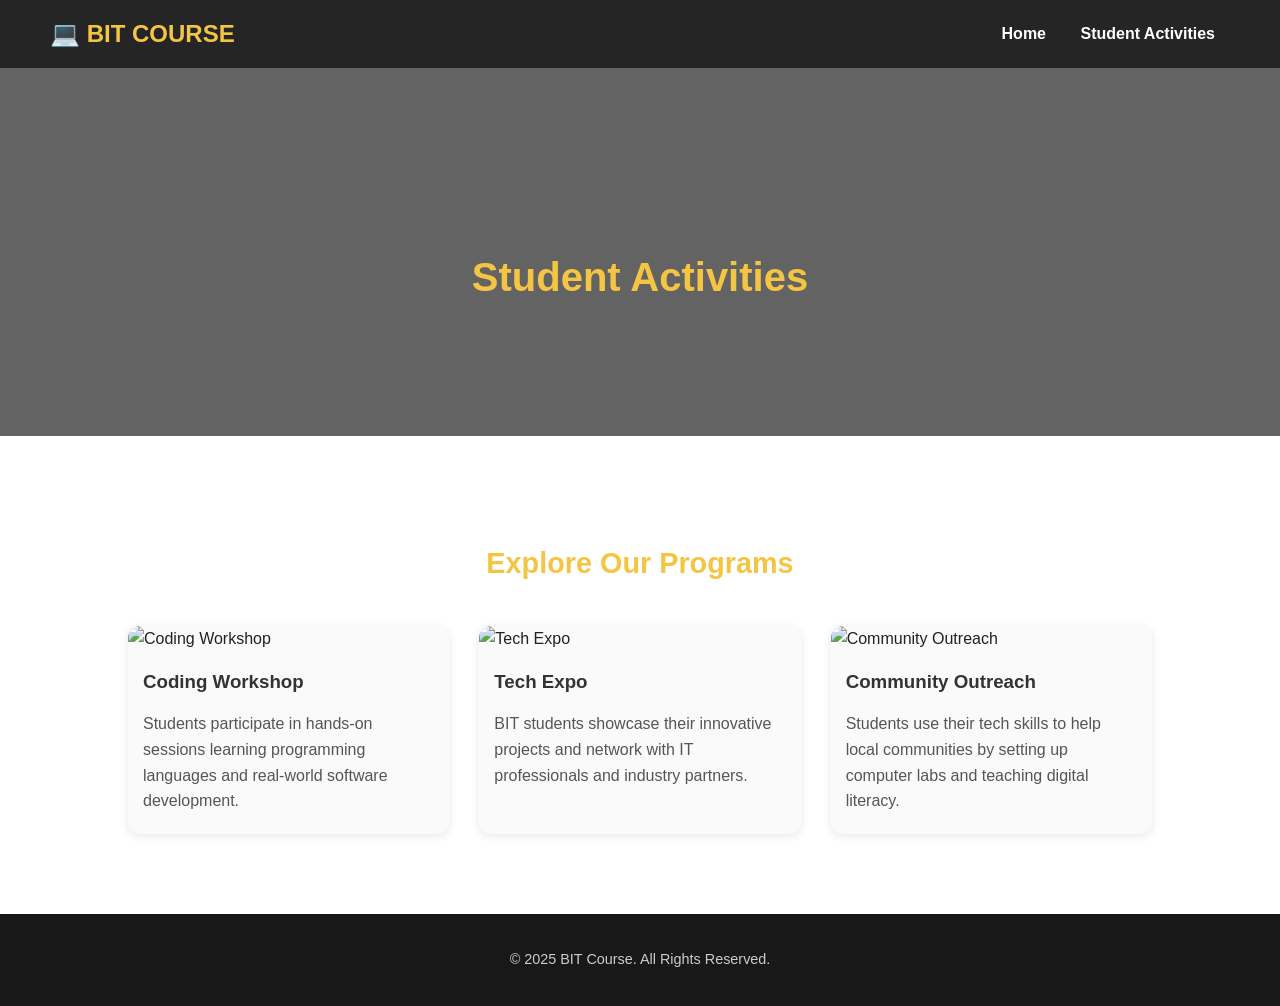
==== kim.web/activities.html @ dcbe87f8 "Add files via upload" ====
<!DOCTYPE html>
<html lang="en">
<head>
  <meta charset="UTF-8" />
  <meta name="viewport" content="width=device-width, initial-scale=1.0" />
  <title>Student Activities - BIT Course</title>
  <style>
    body {
      font-family: "Segoe UI", Arial, sans-serif;
      background: #f8f8f8;
      margin: 0;
      color: #222;
      line-height: 1.6;
    }

    nav {
      background: rgba(0, 0, 0, 0.85);
      color: #fff;
      display: flex;
      justify-content: space-between;
      align-items: center;
      padding: 15px 50px;
    }

    .logo {
      font-size: 1.5em;
      font-weight: bold;
      color: #f4c542;
    }

    .nav-links a {
      color: #fff;
      margin: 0 15px;
      text-decoration: none;
      font-weight: 600;
      transition: color 0.3s ease;
    }

    .nav-links a:hover {
      color: #f4c542;
    }

    header {
      background: 
        linear-gradient(rgba(0,0,0,0.6), rgba(0,0,0,0.6)),
        url('https://media.istockphoto.com/id/1263734072/photo/young-people-using-computers-in-the-computer-lab.jpg?s=2048x2048&w=is&k=20&c=3zWyoJb2mSlDyvB1qICZqQIBCHWoZXJ-1csmqM7EJqQ=') center/cover no-repeat;
      color: white;
      text-align: center;
      padding: 150px 20px 100px;
    }

    header h1 {
      font-size: 2.5em;
      font-weight: 800;
      color: #f4c542;
    }

    section {
      padding: 80px 10%;
      background: #fff;
    }

    section h2 {
      text-align: center;
      color: #f4c542;
      margin-bottom: 40px;
      font-size: 1.8em;
    }

    .activities {
      display: grid;
      grid-template-columns: repeat(auto-fit, minmax(250px, 1fr));
      gap: 30px;
    }

    .activity-card {
      background: #fafafa;
      border-radius: 12px;
      box-shadow: 0 2px 10px rgba(0, 0, 0, 0.1);
      overflow: hidden;
      transition: transform 0.3s ease;
    }

    .activity-card:hover {
      transform: translateY(-5px);
    }

    .activity-card img {
      width: 100%;
      height: 180px;
      object-fit: cover;
    }

    .activity-card h3 {
      color: #333;
      margin: 15px;
    }

    .activity-card p {
      color: #555;
      margin: 0 15px 20px;
    }

    footer {
      background: rgba(0,0,0,0.9);
      color: #ccc;
      text-align: center;
      padding: 20px;
      font-size: 0.9em;
    }
  </style>
</head>

<body>
  <nav>
    <div class="logo">💻 BIT COURSE</div>
    <div class="nav-links">
      <a href="web  .html">Home</a>
      <a href="activities.html">Student Activities</a>
    </div>
  </nav>

  <header>
    <h1>Student Activities</h1>
  </header>

  <section>
    <h2>Explore Our Programs</h2>
    <div class="activities">
      <div class="activity-card">
        <img src="https://cdn.pixabay.com/photo/2017/06/29/01/04/coding-2458237_1280.jpg" alt="Coding Workshop">
        <h3>Coding Workshop</h3>
        <p>Students participate in hands-on sessions learning programming languages and real-world software development.</p>
      </div>

      <div class="activity-card">
        <img src="https://cdn.pixabay.com/photo/2015/01/08/18/26/meeting-593301_1280.jpg" alt="Tech Expo">
        <h3>Tech Expo</h3>
        <p>BIT students showcase their innovative projects and network with IT professionals and industry partners.</p>
      </div>

      <div class="activity-card">
        <img src="https://cdn.pixabay.com/photo/2016/11/19/14/00/laptop-1839876_1280.jpg" alt="Community Outreach">
        <h3>Community Outreach</h3>
        <p>Students use their tech skills to help local communities by setting up computer labs and teaching digital literacy.</p>
      </div>
    </div>
  </section>

  <footer>
    <p>&copy; 2025 BIT Course. All Rights Reserved.</p>
  </footer>
</body>
</html>
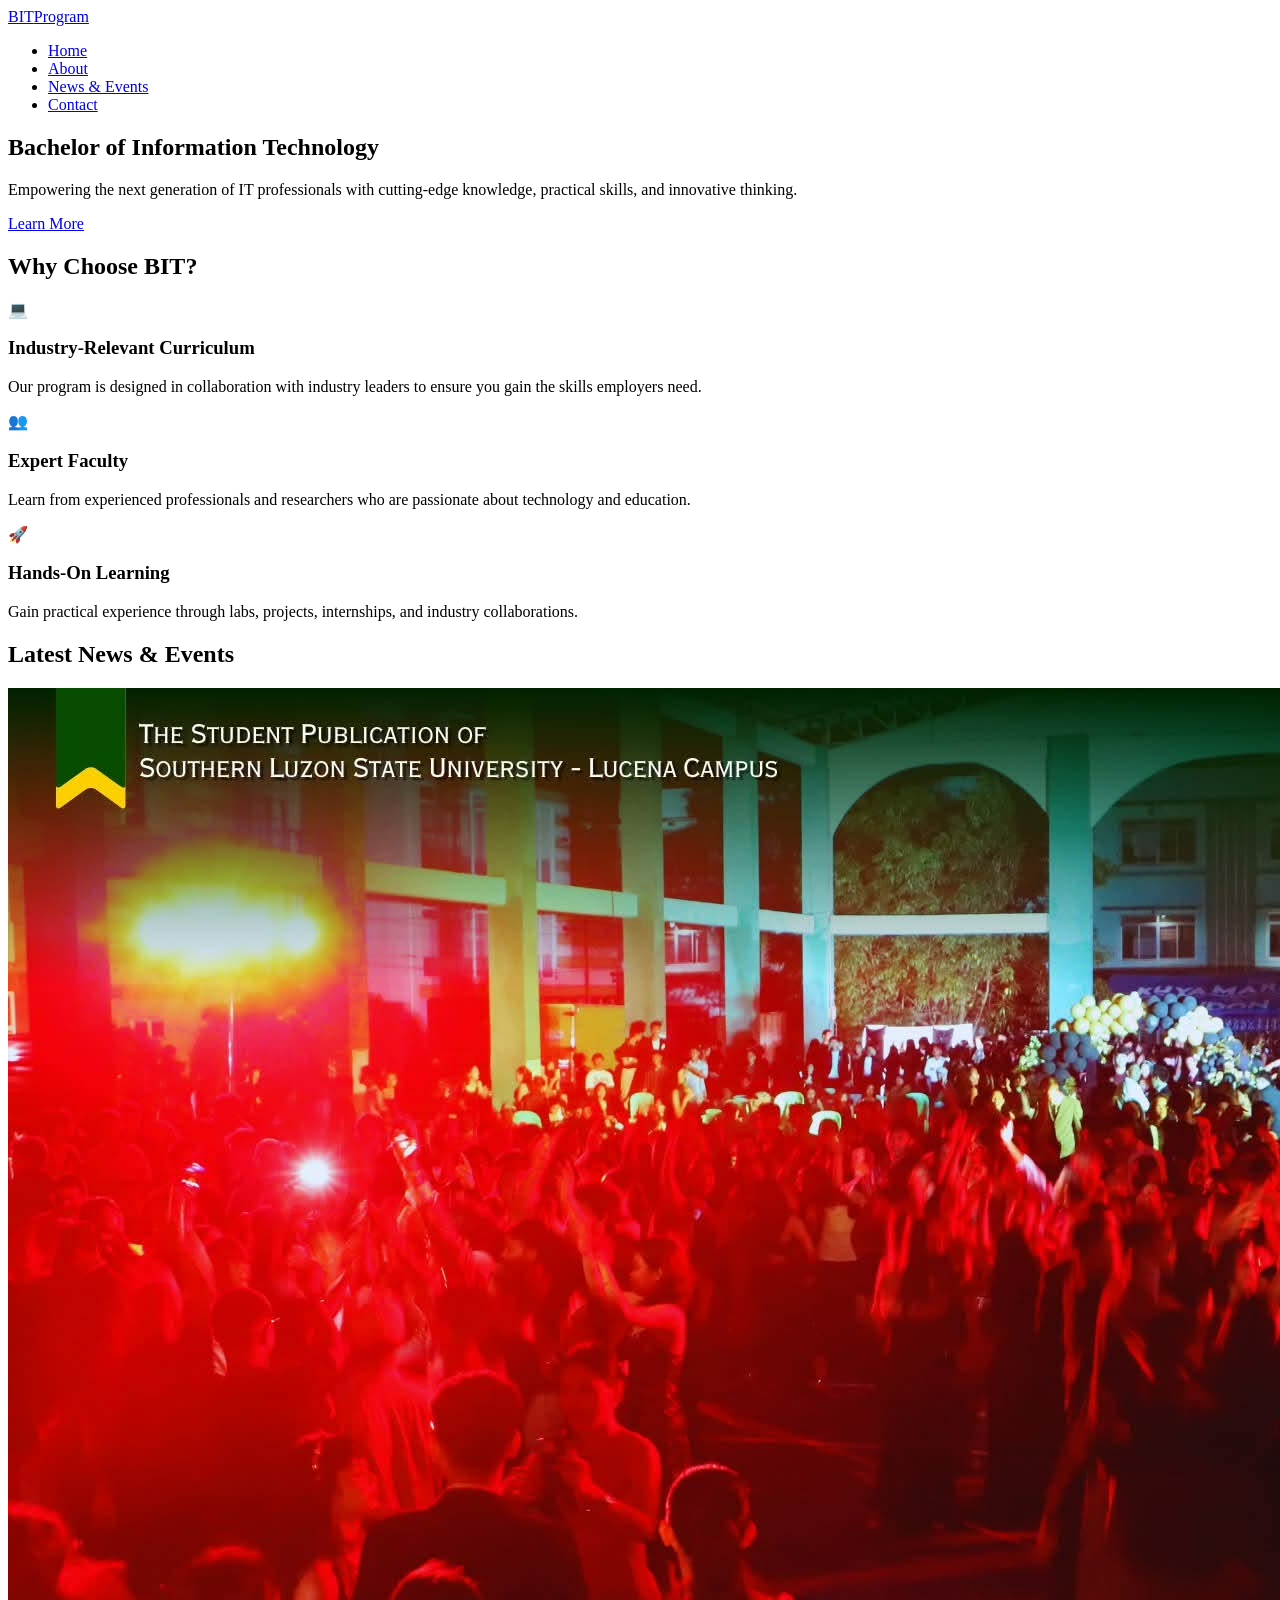
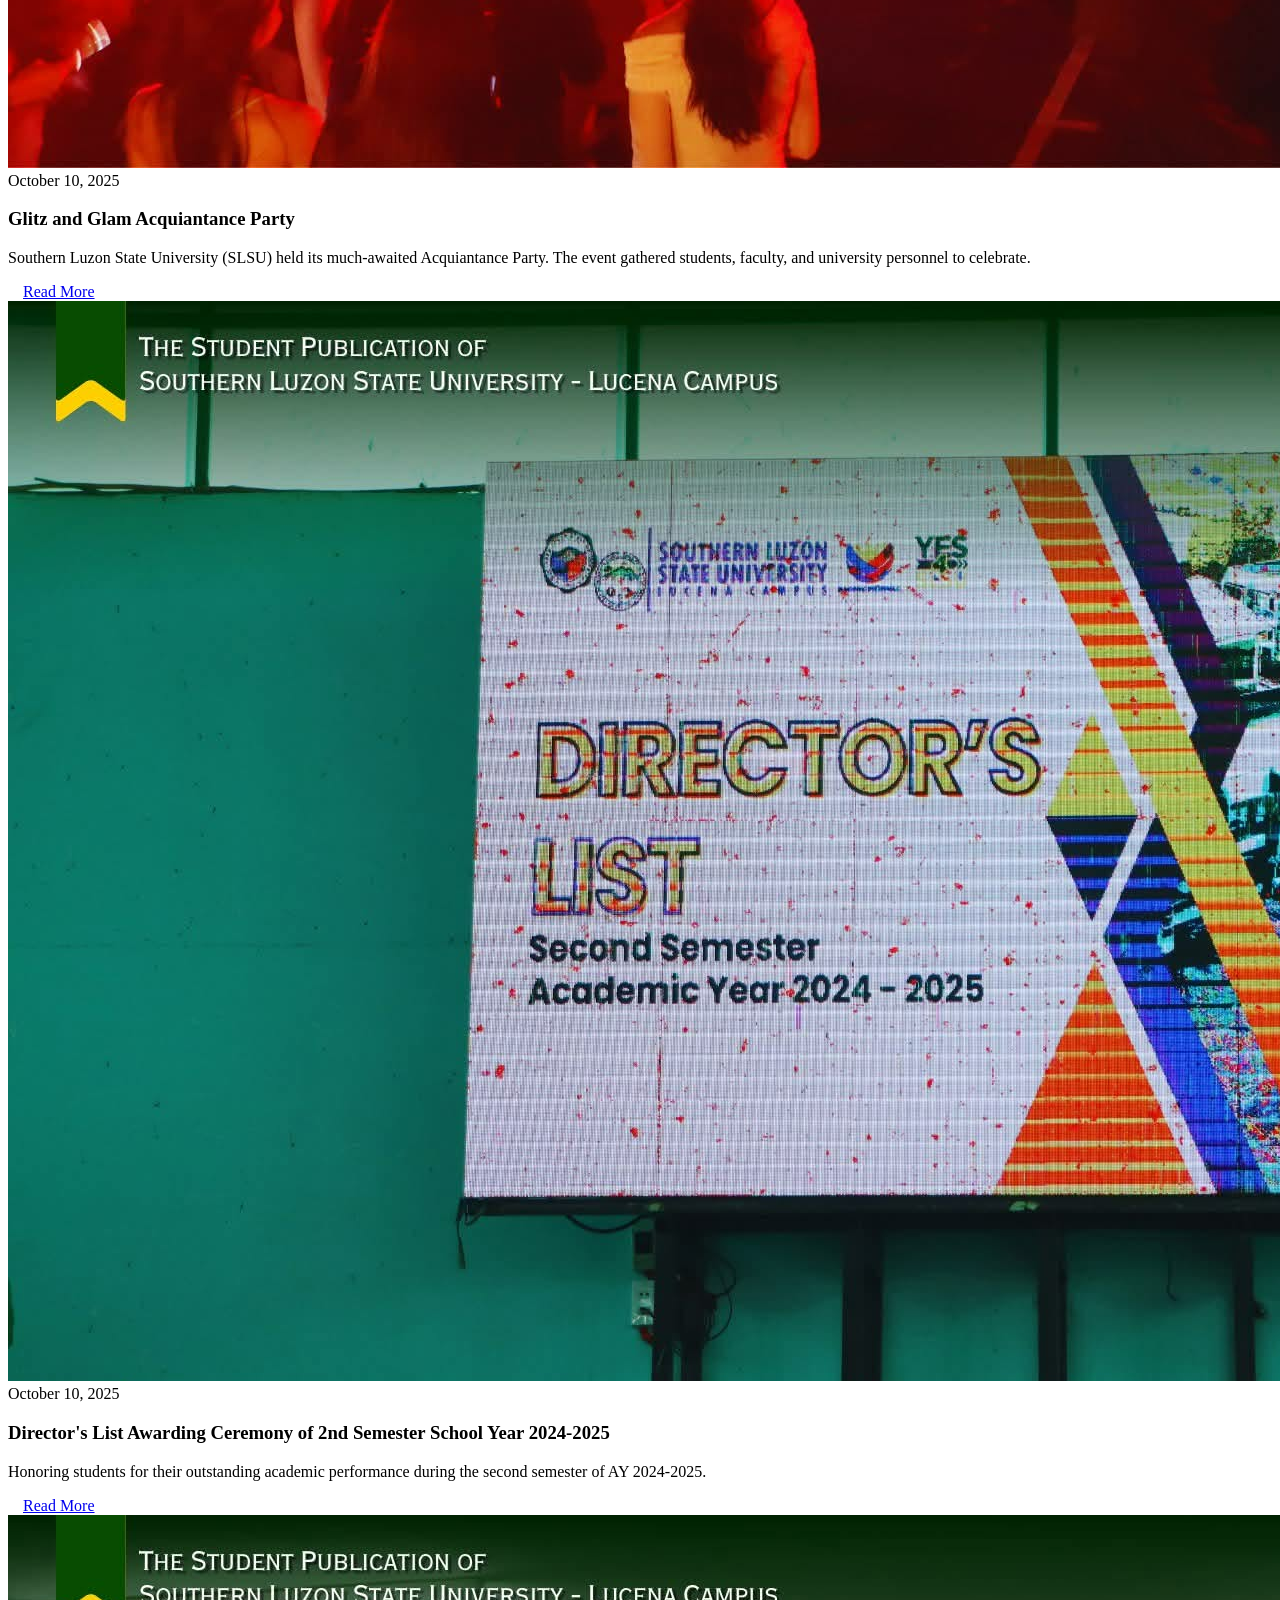
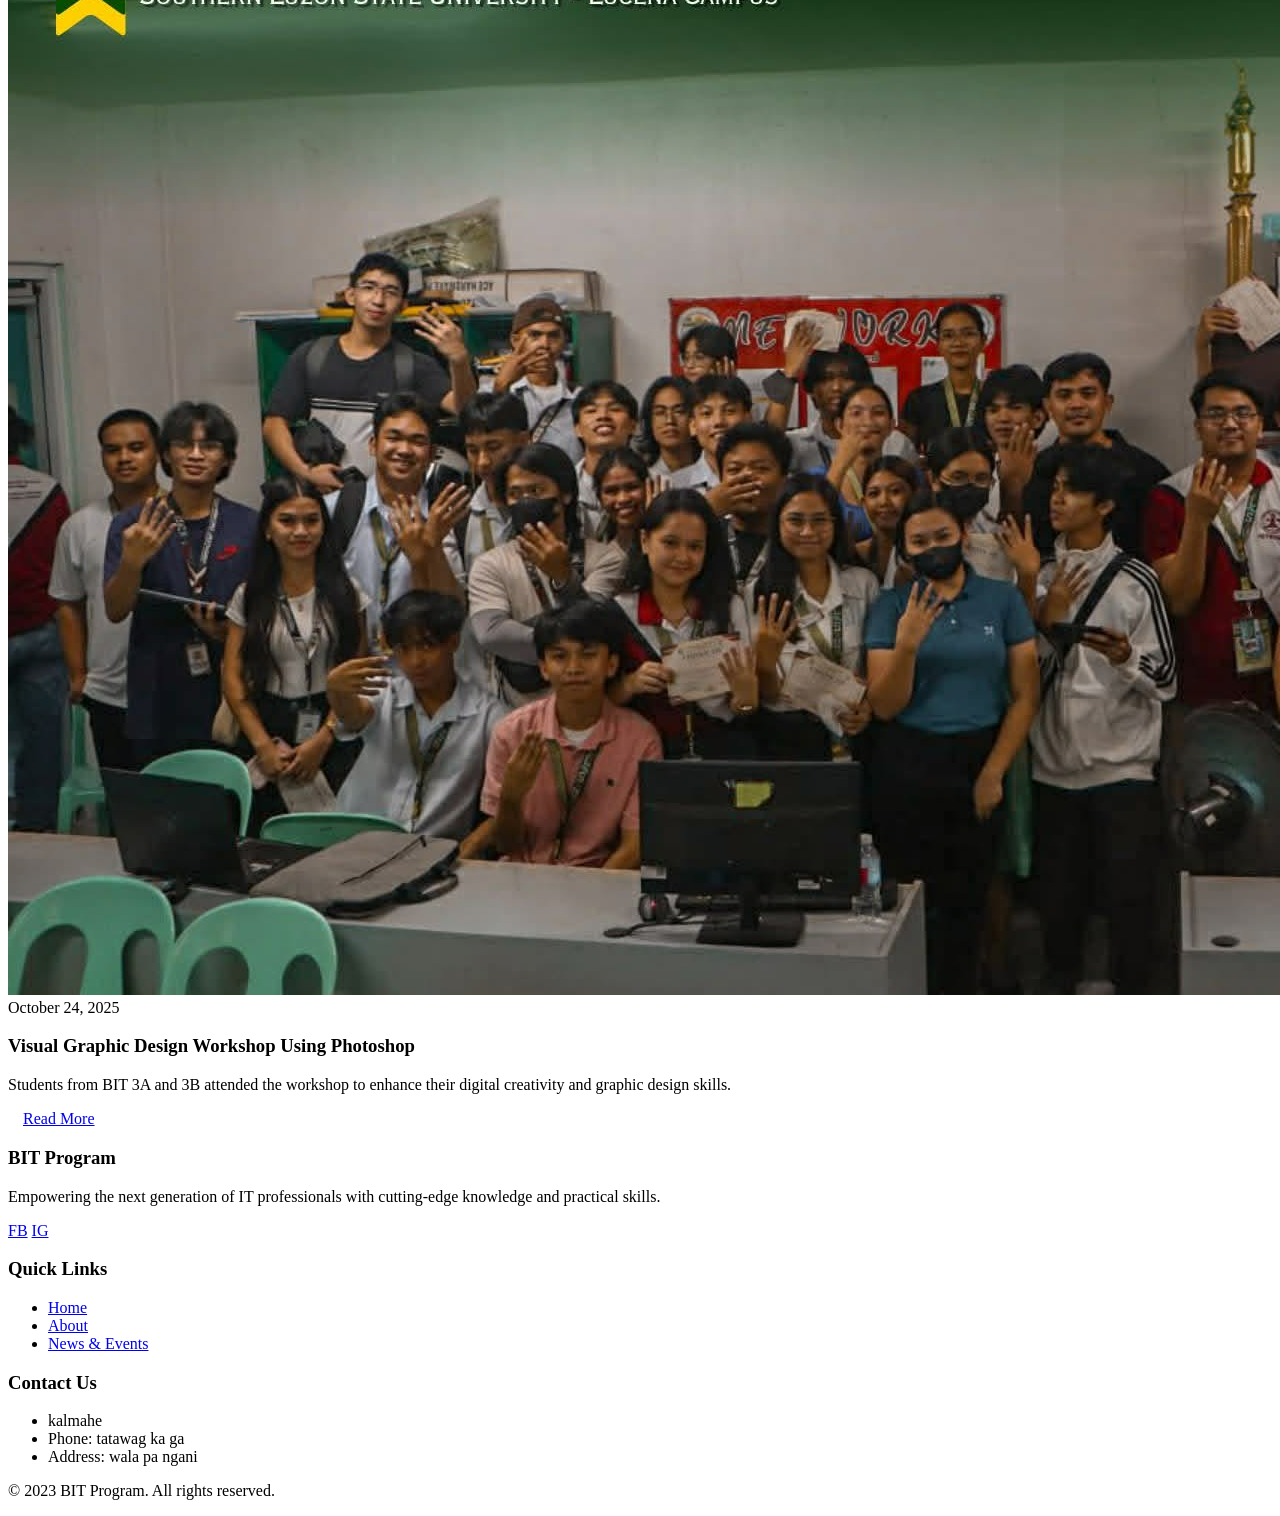
==== commit f3f5b9eb: "...." ====
--- a/kim.web/activities.html
+++ b/kim.web/activities.html
@@ -1,154 +1,133 @@
 <!DOCTYPE html>
 <html lang="en">
 <head>
-  <meta charset="UTF-8" />
-  <meta name="viewport" content="width=device-width, initial-scale=1.0" />
-  <title>Student Activities - BIT Course</title>
-  <style>
-    body {
-      font-family: "Segoe UI", Arial, sans-serif;
-      background: #f8f8f8;
-      margin: 0;
-      color: #222;
-      line-height: 1.6;
-    }
-
-    nav {
-      background: rgba(0, 0, 0, 0.85);
-      color: #fff;
-      display: flex;
-      justify-content: space-between;
-      align-items: center;
-      padding: 15px 50px;
-    }
-
-    .logo {
-      font-size: 1.5em;
-      font-weight: bold;
-      color: #f4c542;
-    }
-
-    .nav-links a {
-      color: #fff;
-      margin: 0 15px;
-      text-decoration: none;
-      font-weight: 600;
-      transition: color 0.3s ease;
-    }
-
-    .nav-links a:hover {
-      color: #f4c542;
-    }
-
-    header {
-      background: 
-        linear-gradient(rgba(0,0,0,0.6), rgba(0,0,0,0.6)),
-        url('https://media.istockphoto.com/id/1263734072/photo/young-people-using-computers-in-the-computer-lab.jpg?s=2048x2048&w=is&k=20&c=3zWyoJb2mSlDyvB1qICZqQIBCHWoZXJ-1csmqM7EJqQ=') center/cover no-repeat;
-      color: white;
-      text-align: center;
-      padding: 150px 20px 100px;
-    }
-
-    header h1 {
-      font-size: 2.5em;
-      font-weight: 800;
-      color: #f4c542;
-    }
-
-    section {
-      padding: 80px 10%;
-      background: #fff;
-    }
-
-    section h2 {
-      text-align: center;
-      color: #f4c542;
-      margin-bottom: 40px;
-      font-size: 1.8em;
-    }
-
-    .activities {
-      display: grid;
-      grid-template-columns: repeat(auto-fit, minmax(250px, 1fr));
-      gap: 30px;
-    }
-
-    .activity-card {
-      background: #fafafa;
-      border-radius: 12px;
-      box-shadow: 0 2px 10px rgba(0, 0, 0, 0.1);
-      overflow: hidden;
-      transition: transform 0.3s ease;
-    }
-
-    .activity-card:hover {
-      transform: translateY(-5px);
-    }
-
-    .activity-card img {
-      width: 100%;
-      height: 180px;
-      object-fit: cover;
-    }
-
-    .activity-card h3 {
-      color: #333;
-      margin: 15px;
-    }
-
-    .activity-card p {
-      color: #555;
-      margin: 0 15px 20px;
-    }
-
-    footer {
-      background: rgba(0,0,0,0.9);
-      color: #ccc;
-      text-align: center;
-      padding: 20px;
-      font-size: 0.9em;
-    }
-  </style>
+  <meta charset="UTF-8">
+  <meta name="viewport" content="width=device-width, initial-scale=1.0">
+  <title>BIT COURSE WEBSITE</title>
+  <link rel="stylesheet" href="style.css">
 </head>
-
 <body>
-  <nav>
-    <div class="logo">💻 BIT COURSE</div>
-    <div class="nav-links">
-      <a href="web  .html">Home</a>
-      <a href="activities.html">Student Activities</a>
+  <!-- Header -->
+  <header>
+    <div class="container">
+      <nav class="navbar">
+        <a href="index.html" class="logo">BIT<span>Program</span></a>
+        <ul class="nav-links">
+          <li><a href="index.html">Home</a></li>
+          <li><a href="about.html">About</a></li>
+          <li><a href="news.html">News & Events</a></li>
+          <li><a href="contact.html">Contact</a></li>
+        </ul>
+        <div class="hamburger">
+          <div></div>
+          <div></div>
+          <div></div>
+        </div>
+      </nav>
     </div>
-  </nav>
-
-  <header>
-    <h1>Student Activities</h1>
   </header>
 
-  <section>
-    <h2>Explore Our Programs</h2>
-    <div class="activities">
-      <div class="activity-card">
-        <img src="https://cdn.pixabay.com/photo/2017/06/29/01/04/coding-2458237_1280.jpg" alt="Coding Workshop">
-        <h3>Coding Workshop</h3>
-        <p>Students participate in hands-on sessions learning programming languages and real-world software development.</p>
-      </div>
+  <!-- Hero Section -->
+  <section class="hero">
+    <div class="container">
+      <h1>Bachelor of Information Technology</h1>
+      <p>Empowering the next generation of IT professionals with cutting-edge knowledge, practical skills, and innovative thinking.</p>
+      <a href="about.html" class="btn">Learn More</a>
+    </div>
+  </section>
 
-      <div class="activity-card">
-        <img src="https://cdn.pixabay.com/photo/2015/01/08/18/26/meeting-593301_1280.jpg" alt="Tech Expo">
-        <h3>Tech Expo</h3>
-        <p>BIT students showcase their innovative projects and network with IT professionals and industry partners.</p>
-      </div>
-
-      <div class="activity-card">
-        <img src="https://cdn.pixabay.com/photo/2016/11/19/14/00/laptop-1839876_1280.jpg" alt="Community Outreach">
-        <h3>Community Outreach</h3>
-        <p>Students use their tech skills to help local communities by setting up computer labs and teaching digital literacy.</p>
+  <!-- Features Section -->
+  <section class="section features">
+    <div class="container">
+      <h2 class="section-title">Why Choose BIT?</h2>
+      <div class="features-grid">
+        <div class="feature-card">
+          <div class="feature-icon">💻</div>
+          <h3>Industry-Relevant Curriculum</h3>
+          <p>Our program is designed in collaboration with industry leaders to ensure you gain the skills employers need.</p>
+        </div>
+        <div class="feature-card">
+          <div class="feature-icon">👥</div>
+          <h3>Expert Faculty</h3>
+          <p>Learn from experienced professionals and researchers who are passionate about technology and education.</p>
+        </div>
+        <div class="feature-card">
+          <div class="feature-icon">🚀</div>
+          <h3>Hands-On Learning</h3>
+          <p>Gain practical experience through labs, projects, internships, and industry collaborations.</p>
+        </div>
       </div>
     </div>
   </section>
 
+  <!-- News Section -->
+  <section class="section news-section">
+    <div class="container">
+      <h2 class="section-title">Latest News & Events</h2>
+      <div class="news-grid">
+        <div class="news-card">
+          <img src="./assets/acquiantance party.jpg" alt="Acquiantance Party" class="news-img">
+          <div class="news-content">
+            <span class="news-date">October 10, 2025</span>
+            <h3>Glitz and Glam Acquiantance Party</h3>
+            <p>Southern Luzon State University (SLSU) held its much-awaited Acquiantance Party. The event gathered students, faculty, and university personnel to celebrate.</p>
+            <a href="news.html" class="btn" style="margin-top: 15px; padding: 8px 15px;">Read More</a>
+          </div>
+        </div>
+        <div class="news-card">
+          <img src="./assets/dl awardee.jpg" alt="DL Awardee" class="news-img">
+          <div class="news-content">
+            <span class="news-date">October 10, 2025</span>
+            <h3>Director's List Awarding Ceremony of 2nd Semester School Year 2024-2025</h3>
+            <p>Honoring students for their outstanding academic performance during the second semester of AY 2024-2025.</p>
+            <a href="news.html" class="btn" style="margin-top: 15px; padding: 8px 15px;">Read More</a>
+          </div>
+        </div>
+        <div class="news-card">
+          <img src="./assets/Photoshop Seminar.jpg" alt="Visual Design Using Photoshop Seminar" class="news-img">
+          <div class="news-content">
+            <span class="news-date">October 24, 2025</span>
+            <h3>Visual Graphic Design Workshop Using Photoshop</h3>
+            <p>Students from BIT 3A and 3B attended the workshop to enhance their digital creativity and graphic design skills.</p>
+            <a href="news.html" class="btn" style="margin-top: 15px; padding: 8px 15px;">Read More</a>
+          </div>
+        </div>
+      </div> 
+
+  <!-- Footer -->
   <footer>
-    <p>&copy; 2025 BIT Course. All Rights Reserved.</p>
+    <div class="container">
+      <div class="footer-content">
+        <div class="footer-column">
+          <h3>BIT Program</h3>
+          <p>Empowering the next generation of IT professionals with cutting-edge knowledge and practical skills.</p>
+          <div class="social-links">
+            <a href="#"><span>FB</span></a>
+            <a href="#"><span>IG</span></a>
+          </div>
+        </div>
+        <div class="footer-column">
+          <h3>Quick Links</h3>
+          <ul class="footer-links">
+            <li><a href="index.html">Home</a></li>
+            <li><a href="about.html">About</a></li>
+            <li><a href="news.html">News & Events</a></li>
+          </ul>
+        </div>
+        <div class="footer-column">
+          <h3>Contact Us</h3>
+          <ul class="footer-links">
+            <li>kalmahe</li>
+            <li>Phone: tatawag ka ga</li>
+            <li>Address: wala pa ngani</li>
+          </ul>
+        </div>
+      </div>
+      <div class="copyright">
+        <p>&copy; 2023 BIT Program. All rights reserved.</p>
+      </div>
+    </div>
   </footer>
+
 </body>
 </html>
